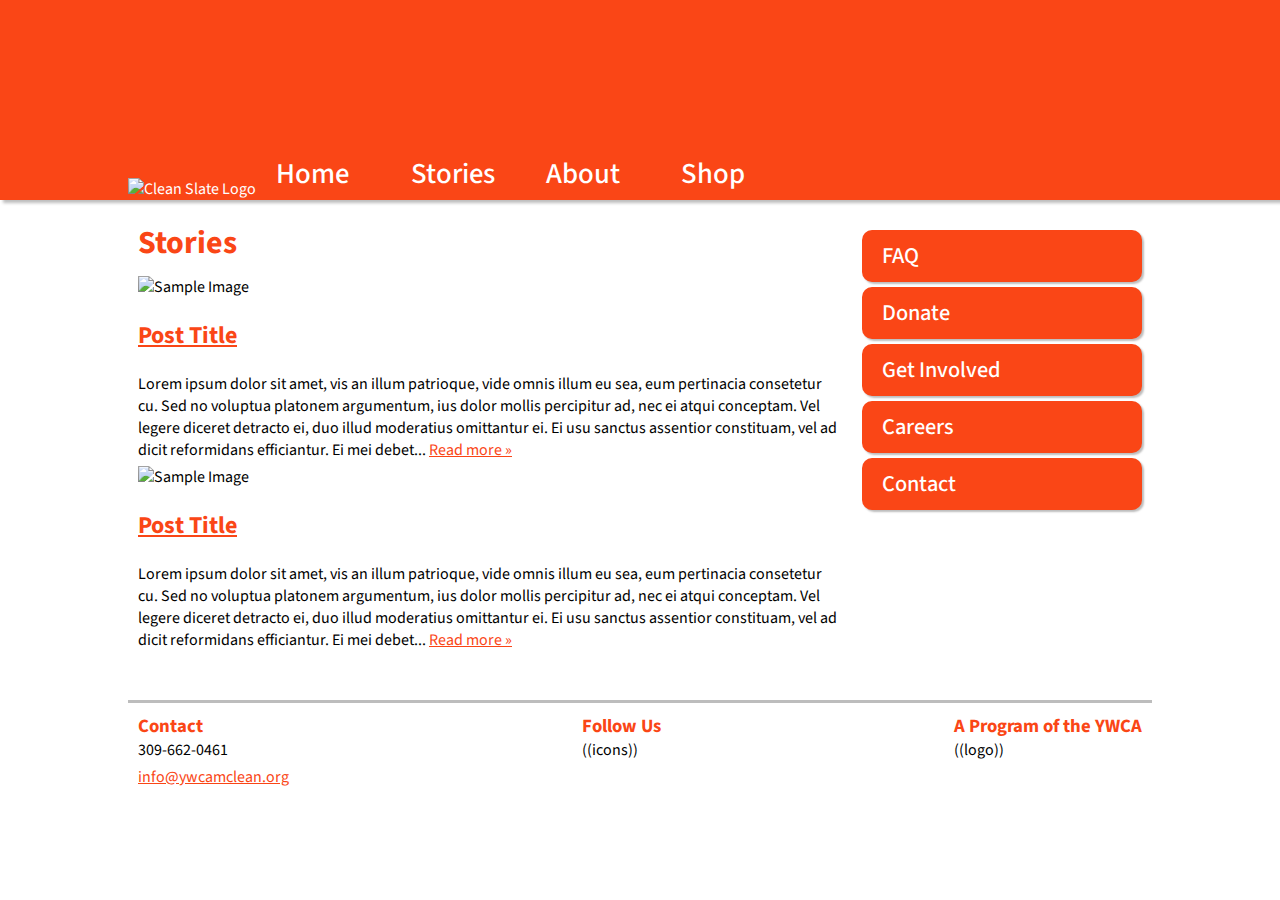
==== index.html @ 3029e35b "Changes to page content." ====
<!DOCTYPE html>
<html>

<head lang="en" dir="rtl">
  <meta charset="utf-8">
  <meta name="viewport" content="width=device-width, initial-scale=1.0">
  <meta http-equiv="x-ua-compatible" content="ie=edge">

  <!--Styles-->
  <link rel="stylesheet" type="text/css" href="styles.css">

  <!--Page Information-->
  <title>Clean Slate</title>
  <meta name="description" content="Description here.">

  <!--Favicon Link Here-->
</head>

<body>
  <header class="page_header">
    <div class="header_content page_width">
      <img src="images/logo.jpg" alt="Clean Slate Logo" />
      <nav class="header_navigation navigation_list">
        <ul>
          <li>
            <a href="javascript:void(0);">Home</a>
          </li>
          <li>
            <a href="javascript:void(0);">Stories</a>
          </li>
          <li>
            <a href="javascript:void(0);">About</a>
          </li>
          <li>
            <a href="javascript:void(0);">Shop</a>
          </li>
        </ul>
      </nav>
    </div>
  </header>
  <div class="page_body page_width">
    <main class="page_content">
      <h1>Stories</h1>
      <div class="content_preview_post">
        <div class="preview_post_image">
          <img src="images/sample_image_6x4.png" alt="Sample Image" />
        </div>
        <div class="preview_post_text">
          <h2>
            <a href="javascript:void(0);">Post Title</a>
          </h2>
          <p>Lorem ipsum dolor sit amet, vis an illum patrioque, vide omnis illum eu sea, eum pertinacia consetetur cu. Sed
            no voluptua platonem argumentum, ius dolor mollis percipitur ad, nec ei atqui conceptam. Vel legere diceret detracto
            ei, duo illud moderatius omittantur ei. Ei usu sanctus assentior constituam, vel ad dicit reformidans efficiantur.
            Ei mei debet...
            <a href="javascript:void(0);">Read&nbsp;more&nbsp;&raquo;</a>
          </p>
        </div>
      </div>
      <div class="content_preview_post">
        <div class="preview_post_image">
          <img src="images/sample_image_6x4.png" alt="Sample Image" />
        </div>
        <div class="preview_post_text">
          <h2>
            <a href="javascript:void(0);">Post Title</a>
          </h2>
          <p>Lorem ipsum dolor sit amet, vis an illum patrioque, vide omnis illum eu sea, eum pertinacia consetetur cu. Sed
            no voluptua platonem argumentum, ius dolor mollis percipitur ad, nec ei atqui conceptam. Vel legere diceret detracto
            ei, duo illud moderatius omittantur ei. Ei usu sanctus assentior constituam, vel ad dicit reformidans efficiantur.
            Ei mei debet...
            <a href="javascript:void(0);">Read&nbsp;more&nbsp;&raquo;</a>
          </p>
        </div>
      </div>
    </main>
    <aside class="page_sidebar">
      <nav class="sidebar_navigation navigation_list">
        <ul>
          <li>
            <a href="javascript:void(0);">FAQ</a>
          </li>
          <li>
            <a href="javascript:void(0);">Donate</a>
          </li>
          <li>
            <a href="javascript:void(0);">Get Involved</a>
          </li>
          <li>
            <a href="javascript:void(0);">Careers</a>
          </li>
          <li>
            <a href="javascript:void(0);">Contact</a>
          </li>
        </ul>
      </nav>
    </aside>
  </div>
  <footer class="page_footer">
    <div class="footer_content page_width">
      <section class="footer_panel">
        <h3>Contact</h3>
        <p>309-662-0461</p>
        <p>
          <a href="mailto:info@ywcamclean.org">info@ywcamclean.org</a>
        </p>
        <p></p>
      </section>
      <section class="footer_panel">
        <h3>Follow Us</h3>
        <p>((icons))</p>
      </section>
      <section class="footer_panel">
        <h3>A Program of the YWCA</h3>
        <p>((logo))</p>
      </section>
    </div>
  </footer>
</body>

</html>
---- styles.css ----
/* Fonts */
@import url('https://fonts.googleapis.com/css?family=Source+Sans+Pro');


/* General */ 

html, body {
  margin: 0;
  padding: 0;
  box-sizing: border-box;
  min-height: 100vh;
}

* {
  box-sizing: inherit;
}

:root {
  --primary_color: rgb(250,70,22);
  --primary_color_dark: rgb(175, 50, 15);
  --secondary_color: rgb(189,189,189);
}

body {
  min-width: 280px;
  font-family: 'Source Sans Pro', sans-serif;
  font-size: 16px;
  color: black;
  display: flex;
  flex-flow: column nowrap;
}

.page_width {
  max-width: 1200px;
  width: 80%;
  margin: auto;
}

h3 {
  margin: 0;
  color: var(--primary_color);
}

p {
  margin: 0 0 5px 0;
}

.page_content a, .footer_content a {
  color: var(--primary_color);
}

.page_content a:hover, .footer_content a:hover {
  text-decoration: none;
}

.page_content a:active, .footer_content a:active {
  color: var(--primary_color_dark);
}

/* Header */
.page_header {
  background-color: var(--primary_color);
  color: white;
  width: 100%;
  margin-bottom: 20px;
  display: flex;
  align-items: flex-start;
  box-shadow: 3px 3px 3px var(--secondary_color);
}

.header_content {
  min-height: 200px;
  display: flex;
  flex-flow: row nowrap;
  align-items: flex-end;
  align-content: flex-end;
  justify-content: flex-start;
}

.header_content img {
  flex: none;
}

.header_navigation {
  font-weight: 500;
}

.header_navigation ul {
  padding: 0 0 0 10px;
  font-size: 1.8rem;
  display: flex;
  flex-flow: row wrap;
  justify-content: flex-start;
}

.header_navigation ul li {
  box-sizing: inherit;
  background-color: inherit;
  min-width: 135px;
}

.header_navigation ul li a {
  padding: 5px 0 0 10px;
  border-bottom: 5px solid var(--primary_color);
  width: 100%;
}

.header_navigation ul li a:hover, .header_navigation ul li a:active {
  border-bottom: 5px solid white;
  color: inherit;
  background-color: inherit;
}

.header_navigation ul li a:active {
  background-color: var(--primary_color_dark);
}

.header_navigation ul li .selected {
  background-color: white;
  color: var(--primary_color);
  border-bottom: 5px solid var(--primary_color);
}

/* Navigation List */
.navigation_list ul {
  margin: 0;
  display: flex;
  list-style: none;
}

.navigation_list ul li a {
  display: block;
  box-sizing: inherit;
  text-decoration: none;
  color: inherit;
}

/* Page Content */
.page_body {
  display: flex;
  flex: 1;
}

.page_content h1 {
  margin: 0 0 10px 0;
  color: var(--primary_color);
}

.page_content {
  flex: 1;
  padding: 0 10px 10px 10px;
  /*width: calc(100% - 300px);*/
}

/* Sidebar */
.page_sidebar {
  flex: none;
  width: 300px;
  padding: 10px;
}

.sidebar_navigation ul {
  padding: 0;
  display: flex;
  flex-flow: column nowrap;
  font-size: 1.4rem;
  font-weight: 500;
}

.sidebar_navigation ul li {
  margin-bottom: 5px;
}

.sidebar_navigation ul li a {
  padding: 10px 20px;
  color: white;
  background-color: var(--primary_color);
  border-radius: 10px;
  box-shadow: 2px 2px 2px var(--secondary_color);
}

.sidebar_navigation ul li a:hover, .sidebar_navigation ul li a:active {
  margin-left: 10px;
}

.sidebar_navigation ul li a:active {
  background-color: var(--primary_color_dark);
}

/* Footer */
.page_footer {
  width: 100%;
}

.footer_content {
  min-height: 200px;
  border-top: 3px solid var(--secondary_color);
  display: flex;
  justify-content: space-between;
}

.footer_panel {
  padding: 10px;
}

@media all and (max-width: 1000px) {
  .page_width {
    width: 100%;
  }
}

@media all and (max-width: 800px) {
  .page_body {
    flex-flow: column nowrap;
    align-items: flex-end;
    align-content: flex-end;
  }

  .page_content {
    width: 100%;
  }
}

@media all and (max-width: 600px) {
  .footer_content {
    flex-flow: column nowrap;
  }

  .footer_panel {
    width: 100%;
  }
}

@media all and (max-width: 400px) {
  .header_content {
    flex-flow: column nowrap;
    align-items: center;
  }

  .header_navigation {
    padding-top: 5px;
    width: 100%;
  }

  .header_navigation ul {
    flex-flow: column nowrap;
    align-items: center;
    padding-left: 0;
    width: 100%;
  }

  .header_navigation ul li {
    width: 100%;
  }

  .page_sidebar {
    width: 100%;
  }
}
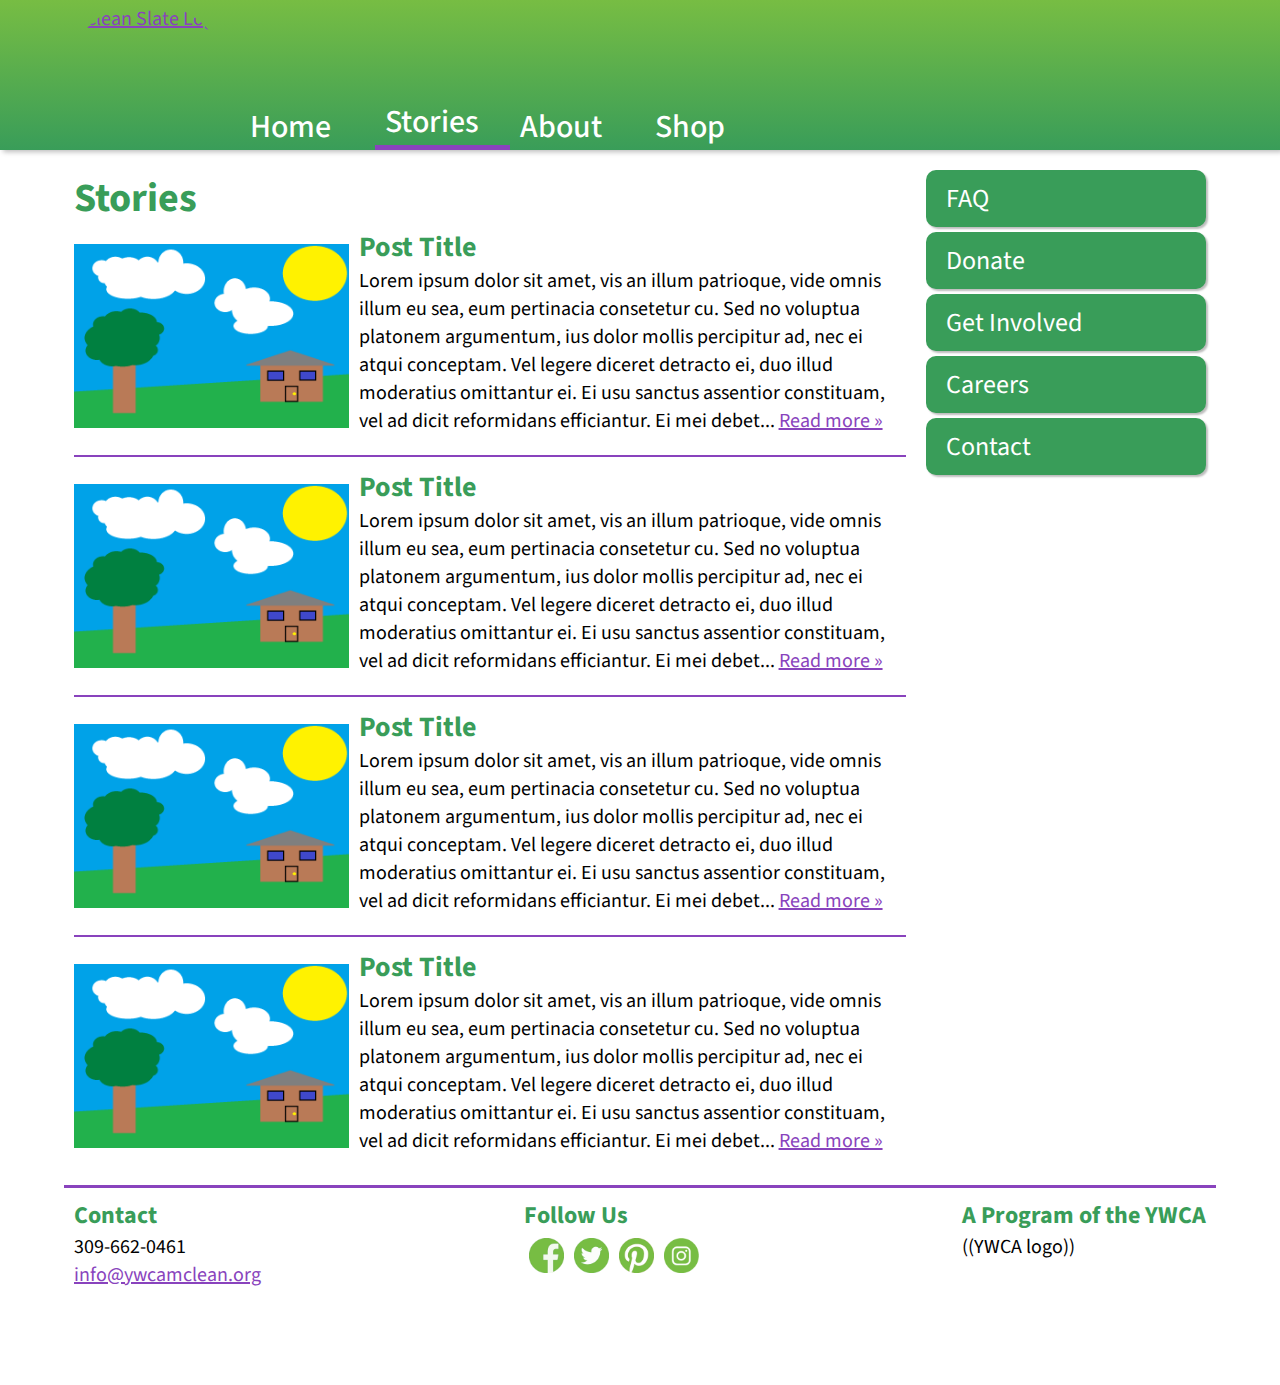
==== commit 043cb6c6: "Added Social Media Icons" ====
--- a/index.html
+++ b/index.html
@@ -2,30 +2,41 @@
 <html>
 
 <head lang="en" dir="rtl">
-  <meta charset="utf-8">
-  <meta name="viewport" content="width=device-width, initial-scale=1.0">
-  <meta http-equiv="x-ua-compatible" content="ie=edge">
+  <meta charset="utf-8" />
+  <meta name="viewport" content="width=device-width, initial-scale=1.0" />
+  <meta http-equiv="x-ua-compatible" content="ie=edge" />
 
   <!--Styles-->
-  <link rel="stylesheet" type="text/css" href="styles.css">
+  <link rel="stylesheet" type="text/css" href="styles.css" />
+
+  <script src="scripts.js"></script>
 
   <!--Page Information-->
   <title>Clean Slate</title>
-  <meta name="description" content="Description here.">
+  <meta name="description" content="Description here." />
 
   <!--Favicon Link Here-->
 </head>
 
 <body>
-  <header class="page_header">
-    <div class="header_content page_width">
-      <img src="images/logo.jpg" alt="Clean Slate Logo" />
-      <nav class="header_navigation navigation_list">
+  <header class="page-header">
+    <div class="header-content page-width">
+      <figure class="header-logo">
+        <a href="javascript:void(0);">
+          <img src="images/logo.jpg" alt="Clean Slate Logo" />
+        </a>
+      </figure>
+      <!-- Display Text if no logo -->
+      <a id="header-navigation-menu-link" href="javascript:void(0);">
+        <span class="header-menu-icon">Menu Icon</span>
+        <span id="header-menu-label" class="header-menu-label">Menu</span>
+      </a>
+      <nav id="header-navigation-menu" class="header-navigation navigation-list">
         <ul>
           <li>
             <a href="javascript:void(0);">Home</a>
           </li>
-          <li>
+          <li class="current-menu-item">
             <a href="javascript:void(0);">Stories</a>
           </li>
           <li>
@@ -38,44 +49,9 @@
       </nav>
     </div>
   </header>
-  <div class="page_body page_width">
-    <main class="page_content">
-      <h1>Stories</h1>
-      <div class="content_preview_post">
-        <div class="preview_post_image">
-          <img src="images/sample_image_6x4.png" alt="Sample Image" />
-        </div>
-        <div class="preview_post_text">
-          <h2>
-            <a href="javascript:void(0);">Post Title</a>
-          </h2>
-          <p>Lorem ipsum dolor sit amet, vis an illum patrioque, vide omnis illum eu sea, eum pertinacia consetetur cu. Sed
-            no voluptua platonem argumentum, ius dolor mollis percipitur ad, nec ei atqui conceptam. Vel legere diceret detracto
-            ei, duo illud moderatius omittantur ei. Ei usu sanctus assentior constituam, vel ad dicit reformidans efficiantur.
-            Ei mei debet...
-            <a href="javascript:void(0);">Read&nbsp;more&nbsp;&raquo;</a>
-          </p>
-        </div>
-      </div>
-      <div class="content_preview_post">
-        <div class="preview_post_image">
-          <img src="images/sample_image_6x4.png" alt="Sample Image" />
-        </div>
-        <div class="preview_post_text">
-          <h2>
-            <a href="javascript:void(0);">Post Title</a>
-          </h2>
-          <p>Lorem ipsum dolor sit amet, vis an illum patrioque, vide omnis illum eu sea, eum pertinacia consetetur cu. Sed
-            no voluptua platonem argumentum, ius dolor mollis percipitur ad, nec ei atqui conceptam. Vel legere diceret detracto
-            ei, duo illud moderatius omittantur ei. Ei usu sanctus assentior constituam, vel ad dicit reformidans efficiantur.
-            Ei mei debet...
-            <a href="javascript:void(0);">Read&nbsp;more&nbsp;&raquo;</a>
-          </p>
-        </div>
-      </div>
-    </main>
-    <aside class="page_sidebar">
-      <nav class="sidebar_navigation navigation_list">
+  <div class="page-body page-width">
+    <aside class="page-sidebar">
+      <nav class="sidebar-navigation navigation-list">
         <ul>
           <li>
             <a href="javascript:void(0);">FAQ</a>
@@ -95,10 +71,85 @@
         </ul>
       </nav>
     </aside>
+    <main class="page-content">
+      <h1>Stories</h1>
+      <article class="content-preview-post">
+        <figure class="preview-post-image">
+          <a href="javascript:void(0);">
+            <img src="images/sample-image-6x4.png" alt="Sample Image" />
+          </a>
+        </figure>
+        <section class="preview-post-text">
+          <h2>
+            <a href="javascript:void(0);">Post Title</a>
+          </h2>
+          <p>Lorem ipsum dolor sit amet, vis an illum patrioque, vide omnis illum eu sea, eum pertinacia consetetur cu. Sed
+            no voluptua platonem argumentum, ius dolor mollis percipitur ad, nec ei atqui conceptam. Vel legere diceret detracto
+            ei, duo illud moderatius omittantur ei. Ei usu sanctus assentior constituam, vel ad dicit reformidans efficiantur.
+            Ei mei debet...
+            <a href="javascript:void(0);">Read&nbsp;more&nbsp;&raquo;</a>
+          </p>
+        </section>
+      </article>
+      <article class="content-preview-post">
+        <figure class="preview-post-image">
+          <a href="javascript:void(0);">
+            <img src="images/sample-image-6x4.png" alt="Sample Image" />
+          </a>
+        </figure>
+        <section class="preview-post-text">
+          <h2>
+            <a href="javascript:void(0);">Post Title</a>
+          </h2>
+          <p>Lorem ipsum dolor sit amet, vis an illum patrioque, vide omnis illum eu sea, eum pertinacia consetetur cu. Sed
+            no voluptua platonem argumentum, ius dolor mollis percipitur ad, nec ei atqui conceptam. Vel legere diceret detracto
+            ei, duo illud moderatius omittantur ei. Ei usu sanctus assentior constituam, vel ad dicit reformidans efficiantur.
+            Ei mei debet...
+            <a href="javascript:void(0);">Read&nbsp;more&nbsp;&raquo;</a>
+          </p>
+        </section>
+      </article>
+      <article class="content-preview-post">
+        <figure class="preview-post-image">
+          <a href="javascript:void(0);">
+            <img src="images/sample-image-6x4.png" alt="Sample Image" />
+          </a>
+        </figure>
+        <section class="preview-post-text">
+          <h2>
+            <a href="javascript:void(0);">Post Title</a>
+          </h2>
+          <p>Lorem ipsum dolor sit amet, vis an illum patrioque, vide omnis illum eu sea, eum pertinacia consetetur cu. Sed
+            no voluptua platonem argumentum, ius dolor mollis percipitur ad, nec ei atqui conceptam. Vel legere diceret detracto
+            ei, duo illud moderatius omittantur ei. Ei usu sanctus assentior constituam, vel ad dicit reformidans efficiantur.
+            Ei mei debet...
+            <a href="javascript:void(0);">Read&nbsp;more&nbsp;&raquo;</a>
+          </p>
+        </section>
+      </article>
+      <article class="content-preview-post">
+        <figure class="preview-post-image">
+          <a href="javascript:void(0);">
+            <img src="images/sample-image-6x4.png" alt="Sample Image" />
+          </a>
+        </figure>
+        <section class="preview-post-text">
+          <h2>
+            <a href="javascript:void(0);">Post Title</a>
+          </h2>
+          <p>Lorem ipsum dolor sit amet, vis an illum patrioque, vide omnis illum eu sea, eum pertinacia consetetur cu. Sed
+            no voluptua platonem argumentum, ius dolor mollis percipitur ad, nec ei atqui conceptam. Vel legere diceret detracto
+            ei, duo illud moderatius omittantur ei. Ei usu sanctus assentior constituam, vel ad dicit reformidans efficiantur.
+            Ei mei debet...
+            <a href="javascript:void(0);">Read&nbsp;more&nbsp;&raquo;</a>
+          </p>
+        </section>
+      </article>
+    </main>
   </div>
-  <footer class="page_footer">
-    <div class="footer_content page_width">
-      <section class="footer_panel">
+  <footer class="page-footer">
+    <div class="footer-content page-width">
+      <section class="footer-section">
         <h3>Contact</h3>
         <p>309-662-0461</p>
         <p>
@@ -106,13 +157,34 @@
         </p>
         <p></p>
       </section>
-      <section class="footer_panel">
+      <section class="footer-section">
         <h3>Follow Us</h3>
-        <p>((icons))</p>
+        <ul class="footer-icons-list">
+          <li class="footer-icon">
+            <a href="javascript:void(0);">
+              <img src="./images/social-media/facebook-icon.png" alt="Facebook">
+            </a>
+          </li>
+          <li class="footer-icon">
+            <a href="javascript:void(0);">
+              <img src="./images/social-media/twitter-icon.png" alt="Twitter">
+            </a>
+          </li>
+          <li class="footer-icon">
+            <a href="javascript:void(0);">
+              <img src="./images/social-media/pinterest-icon.png" alt="Twitter">
+            </a>
+          </li>
+          <li class="footer-icon">
+            <a href="javascript:void(0);">
+              <img src="./images/social-media/instagram-icon.png" alt="Twitter">
+            </a>
+          </li>
+        </ul>
       </section>
-      <section class="footer_panel">
+      <section class="footer-section">
         <h3>A Program of the YWCA</h3>
-        <p>((logo))</p>
+        <p>((YWCA logo))</p>
       </section>
     </div>
   </footer>
--- a/styles.css
+++ b/styles.css
@@ -1,259 +1,443 @@
 /* Fonts */
+
 @import url('https://fonts.googleapis.com/css?family=Source+Sans+Pro');
-
-
-/* General */ 
-
-html, body {
-  margin: 0;
+/* Colors */
+
+:root {
+  --dark-color: rgb(0, 0, 0);
+  --gray-color: rgb(189, 189, 189);
+  --light-color: rgb(255, 255, 255);
+  --primary-color: rgb(119, 189, 67);
+  --primary-color-active: rgb(88, 137, 50);
+  --secondary-color: rgb(57, 157, 89);
+  --secondary-color-active: rgb(43, 118, 67);
+  --tertiary-color: rgb(137, 67, 189);
+  --tertiary-color-active: rgb(152, 91, 197);
+}
+
+/* General */
+html,
+body {
+  background-color: var(--white-color);
+  box-sizing: border-box;
+  color: var(--dark-color);
+  font-size: 20px;
+  margin: 0;
+  min-height: 100vh;
   padding: 0;
-  box-sizing: border-box;
-  min-height: 100vh;
 }
 
 * {
   box-sizing: inherit;
 }
 
-:root {
-  --primary_color: rgb(250,70,22);
-  --primary_color_dark: rgb(175, 50, 15);
-  --secondary_color: rgb(189,189,189);
-}
-
 body {
+  display: flex;
+  flex-flow: column nowrap;
+  font-family: 'Source Sans Pro', sans-serif;
   min-width: 280px;
-  font-family: 'Source Sans Pro', sans-serif;
-  font-size: 16px;
-  color: black;
-  display: flex;
-  flex-flow: column nowrap;
-}
-
-.page_width {
+}
+
+.page-width {
+  margin: auto;
   max-width: 1200px;
-  width: 80%;
-  margin: auto;
+  width: 90%;
+}
+
+h1 {
+  color: var(--secondary-color);
+  font-size: 2rem;
+  margin: 0;
+}
+
+h2,
+h2 a {
+  color: var(--secondary-color) !important;
+  font-size: 1.4rem;
+  margin: 0;
+  text-decoration: none;
 }
 
 h3 {
-  margin: 0;
-  color: var(--primary_color);
+  color: var(--secondary-color);
+  font-size: 1.2rem;
+  margin: 0;
 }
 
 p {
-  margin: 0 0 5px 0;
-}
-
-.page_content a, .footer_content a {
-  color: var(--primary_color);
-}
-
-.page_content a:hover, .footer_content a:hover {
+  margin: 0 0 10px 0;
+}
+
+figure {
+  display: block;
+  margin: 0;
+  padding: 0;
+}
+
+img {
+  display: block;
+  height: auto;
+  max-width: 100%;
+}
+
+a {
+  color: var(--tertiary-color);
+}
+
+a:active {
+  color: var(--tertiary-color-active);
+}
+
+a:focus {
+  outline: 1px dashed var(--gray-color);
+}
+
+a:hover {
   text-decoration: none;
 }
 
-.page_content a:active, .footer_content a:active {
-  color: var(--primary_color_dark);
-}
-
 /* Header */
-.page_header {
-  background-color: var(--primary_color);
-  color: white;
+.page-header {
+  align-items: flex-start;
+  background-color: var(--primary-color);
+  background: linear-gradient(to top, var(--secondary-color), var(--primary-color));
+  box-shadow: 3px 2px 5px var(--gray-color);
+  color: var(--light-color);
+  display: flex;
+  margin-bottom: 20px;
   width: 100%;
-  margin-bottom: 20px;
-  display: flex;
-  align-items: flex-start;
-  box-shadow: 3px 3px 3px var(--secondary_color);
-}
-
-.header_content {
-  min-height: 200px;
-  display: flex;
-  flex-flow: row nowrap;
+}
+
+.header-content {
   align-items: flex-end;
   align-content: flex-end;
+  display: flex;
+  flex-flow: row nowrap;
   justify-content: flex-start;
-}
-
-.header_content img {
+  min-height: 75px;
+}
+
+.header-logo {
   flex: none;
 }
 
-.header_navigation {
+.header-logo img {
+  border: 5px solid transparent;
+  border-radius: 150px;
+  height: 150px;
+  width: auto;
+}
+
+.header-navigation {
   font-weight: 500;
 }
 
-.header_navigation ul {
+.header-navigation ul {
+  align-items: flex-end;
+  display: flex;
+  flex-flow: row wrap;
+  font-size: 1.6rem;
+  justify-content: flex-start;
   padding: 0 0 0 10px;
-  font-size: 1.8rem;
-  display: flex;
-  flex-flow: row wrap;
-  justify-content: flex-start;
-}
-
-.header_navigation ul li {
+}
+
+.header-navigation ul li {
+  background-color: inherit;
   box-sizing: inherit;
+  min-width: 135px;
+}
+
+.header-navigation ul li a {
+  border-bottom: 0px solid var(--tertiary-color);
+  padding: 5px 0 0 10px;
+  transition: border-bottom .2s;
+  width: 100%;
+}
+
+.header-navigation ul li a:hover,
+.header-navigation ul li a:active {
   background-color: inherit;
-  min-width: 135px;
-}
-
-.header_navigation ul li a {
-  padding: 5px 0 0 10px;
-  border-bottom: 5px solid var(--primary_color);
+  border-bottom: 5px solid var(--tertiary-color);
+  color: inherit;
+}
+
+.header-navigation ul li a:active {
+  background-color: rgba(0, 0, 0, 0.08);
+}
+
+.header-navigation ul li.current-menu-item a,
+.header-navigation ul li.current-menu-item a:hover,
+.header-navigation ul li.current-menu-item a:active {
+  border-bottom: 5px solid var(--tertiary-color);
+}
+
+/*Header Menu Link (Mobile)*/
+#header-navigation-menu-link {
+  align-items: center;
+  color: white;
+  display: none;
+  font-size: 48px;
+  margin: 10px 0 0 10px;
+  text-decoration: none;
+}
+
+.header-menu-label {
+  color: inherit;
+  display: block;
+  font-size: .6em;
+  padding-left: 5px;
+}
+
+.header-menu-icon {
+  background-color: transparent;
+  border: 2px solid white;
+  border-radius: .2em;
+  box-sizing: border-box;
+  color: inherit;
+  display: block;
+  font-size: 1em;
+  height: 1em;
+  overflow: hidden;
+  position: relative;
+  text-indent: 1em;
+  width: 1em;
+}
+
+.header-menu-icon::before {
+  background-color: white;
+  border-radius: .2em;
+  box-shadow: 0 .2em 0 white, 0 .4em 0 white;
+  content: '';
+  display: block;
+  height: .1em;
+  left: 0;
+  margin: auto;
+  position: absolute;
+  right: 0;
+  top: .2em;
+  width: .6em;
+}
+
+/* Navigation List */
+.navigation-list ul {
+  display: flex;
+  list-style: none;
+  margin: 0;
+}
+
+.navigation-list ul li a {
+  box-sizing: inherit;
+  color: inherit;
+  display: block;
+  text-decoration: none;
+}
+
+/* Page Content */
+.page-body {
+  display: flex;
+  flex: 1;
+  flex-flow: row-reverse nowrap;
+}
+
+.page-content {
+  flex: 1;
+  padding: 0 10px 0px 10px;
+}
+
+.content-featured-image {
+  margin-bottom: 5px;
   width: 100%;
 }
 
-.header_navigation ul li a:hover, .header_navigation ul li a:active {
-  border-bottom: 5px solid white;
-  color: inherit;
-  background-color: inherit;
-}
-
-.header_navigation ul li a:active {
-  background-color: var(--primary_color_dark);
-}
-
-.header_navigation ul li .selected {
-  background-color: white;
-  color: var(--primary_color);
-  border-bottom: 5px solid var(--primary_color);
-}
-
-/* Navigation List */
-.navigation_list ul {
-  margin: 0;
-  display: flex;
+/* Post Loop */
+.content-preview-post {
+  align-items: center;
+  border-bottom: 2px solid var(--tertiary-color);
+  display: flex;
+  flex-flow: row nowrap;
+  margin-bottom: 10px;
+  padding-bottom: 10px;
+}
+
+.content-preview-post:last-of-type {
+  border-bottom: none;
+  margin-bottom: 0;
+  padding-bottom: 0;
+}
+
+.preview-post-image {
+  flex: none;
+  min-width: 250px;
+  width: 33%;
+}
+
+.preview-post-text {
+  flex: 1;
+  padding-left: 10px;
+}
+
+/* Sidebar */
+.page-sidebar {
+  flex: none;
+  padding: 0 10px 0 10px;
+  width: 300px;
+}
+
+.sidebar-navigation ul {
+  display: flex;
+  flex-flow: column nowrap;
+  font-size: 1.3rem;
+  padding: 0;
+}
+
+.sidebar-navigation ul li {
+  margin-bottom: 5px;
+}
+
+.sidebar-navigation ul li a {
+  background-color: var(--secondary-color);
+  border-radius: 10px;
+  box-shadow: 2px 2px 2px var(--gray-color);
+  color: var(--light-color);
+  padding: 10px 20px;
+  transition: padding-left .2s;
+}
+
+.sidebar-navigation ul li.current-menu-item a,
+.sidebar-navigation ul li a:hover,
+.sidebar-navigation ul li a:active {
+  padding-left: calc(8% + 20px);
+}
+
+.sidebar-navigation ul li a:active {
+  background-color: var(--secondary-color-active);
+}
+
+/* Footer */
+.page-footer p {
+  margin: 0;
+}
+
+.page-footer li {
   list-style: none;
 }
 
-.navigation_list ul li a {
-  display: block;
-  box-sizing: inherit;
-  text-decoration: none;
-  color: inherit;
-}
-
-/* Page Content */
-.page_body {
-  display: flex;
-  flex: 1;
-}
-
-.page_content h1 {
-  margin: 0 0 10px 0;
-  color: var(--primary_color);
-}
-
-.page_content {
-  flex: 1;
-  padding: 0 10px 10px 10px;
-  /*width: calc(100% - 300px);*/
-}
-
-/* Sidebar */
-.page_sidebar {
-  flex: none;
-  width: 300px;
+.page-footer {
+  margin-top: 20px;
+  width: 100%;
+}
+
+.footer-content {
+  border-top: 3px solid var(--tertiary-color);
+  display: flex;
+  justify-content: space-between;
+  min-height: 200px;
+}
+
+.footer-section {
   padding: 10px;
 }
 
-.sidebar_navigation ul {
+.footer-icons-list {
+  display: flex;
+  flex-flow: row nowrap;
+  list-style: none;
   padding: 0;
-  display: flex;
-  flex-flow: column nowrap;
-  font-size: 1.4rem;
-  font-weight: 500;
-}
-
-.sidebar_navigation ul li {
-  margin-bottom: 5px;
-}
-
-.sidebar_navigation ul li a {
-  padding: 10px 20px;
-  color: white;
-  background-color: var(--primary_color);
-  border-radius: 10px;
-  box-shadow: 2px 2px 2px var(--secondary_color);
-}
-
-.sidebar_navigation ul li a:hover, .sidebar_navigation ul li a:active {
-  margin-left: 10px;
-}
-
-.sidebar_navigation ul li a:active {
-  background-color: var(--primary_color_dark);
-}
-
-/* Footer */
-.page_footer {
-  width: 100%;
-}
-
-.footer_content {
-  min-height: 200px;
-  border-top: 3px solid var(--secondary_color);
-  display: flex;
-  justify-content: space-between;
-}
-
-.footer_panel {
-  padding: 10px;
+  margin: 5px 0 0 5px;
+}
+
+.footer-icon {
+  margin: 0 5px;
+}
+
+.footer-icon:first-of-type {
+  margin-left: 0;
+}
+
+.footer-icon:last-of-type {
+  margin-right: 0;
+}
+
+.footer-icon a img {
+  width: 35px;
+  height: 35px;
+}
+
+/* Media Queries */
+@media all and (max-width: 1200px) {
+  .page-width {
+    width: 100%;
+  }
 }
 
 @media all and (max-width: 1000px) {
-  .page_width {
-    width: 100%;
-  }
-}
-
-@media all and (max-width: 800px) {
-  .page_body {
-    flex-flow: column nowrap;
+  .page-body {
     align-items: flex-end;
     align-content: flex-end;
-  }
-
-  .page_content {
-    width: 100%;
+    flex-flow: column-reverse nowrap;
+  }
+  .page-content {
+    flex: none;
+    margin-bottom: 20px;
+    width: 100%;
+  }
+  .page-sidebar {
+    flex: 1;
+  }
+}
+
+@media all and (max-width: 800px) {
+  .header-content {
+    align-items: center;
+    flex-flow: column nowrap;
+    padding-bottom: 10px;
+  }
+  .header-logo {
+    align-self: flex-center;
+  }
+  .header-navigation {
+    display: none;
+    padding: 0 10px;
+    width: 100%;
+  }
+  .header-navigation ul {
+    align-items: center;
+    flex-flow: column nowrap;
+    padding-left: 0;
+    width: 100%;
+  }
+  .header-navigation ul li {
+    width: 100%;
+  }
+  .header-navigation ul li a,
+  .header-navigation ul li a:hover,
+  .header-navigation ul li a:active {
+    border-bottom: 2px solid var(--light-color) !important;
+  }
+  #header-navigation-menu-link {
+    align-self: flex-start;
+    display: flex;
+    flex-flow: row nowrap;
   }
 }
 
 @media all and (max-width: 600px) {
-  .footer_content {
+  .content-preview-post {
     flex-flow: column nowrap;
   }
-
-  .footer_panel {
+  .preview-post-image {
+    width: 100%;
+  }
+  .footer-content {
+    flex-flow: column nowrap;
+  }
+  .footer-section {
     width: 100%;
   }
 }
 
 @media all and (max-width: 400px) {
-  .header_content {
-    flex-flow: column nowrap;
-    align-items: center;
-  }
-
-  .header_navigation {
-    padding-top: 5px;
-    width: 100%;
-  }
-
-  .header_navigation ul {
-    flex-flow: column nowrap;
-    align-items: center;
-    padding-left: 0;
-    width: 100%;
-  }
-
-  .header_navigation ul li {
-    width: 100%;
-  }
-
-  .page_sidebar {
+  .page-sidebar {
     width: 100%;
   }
 }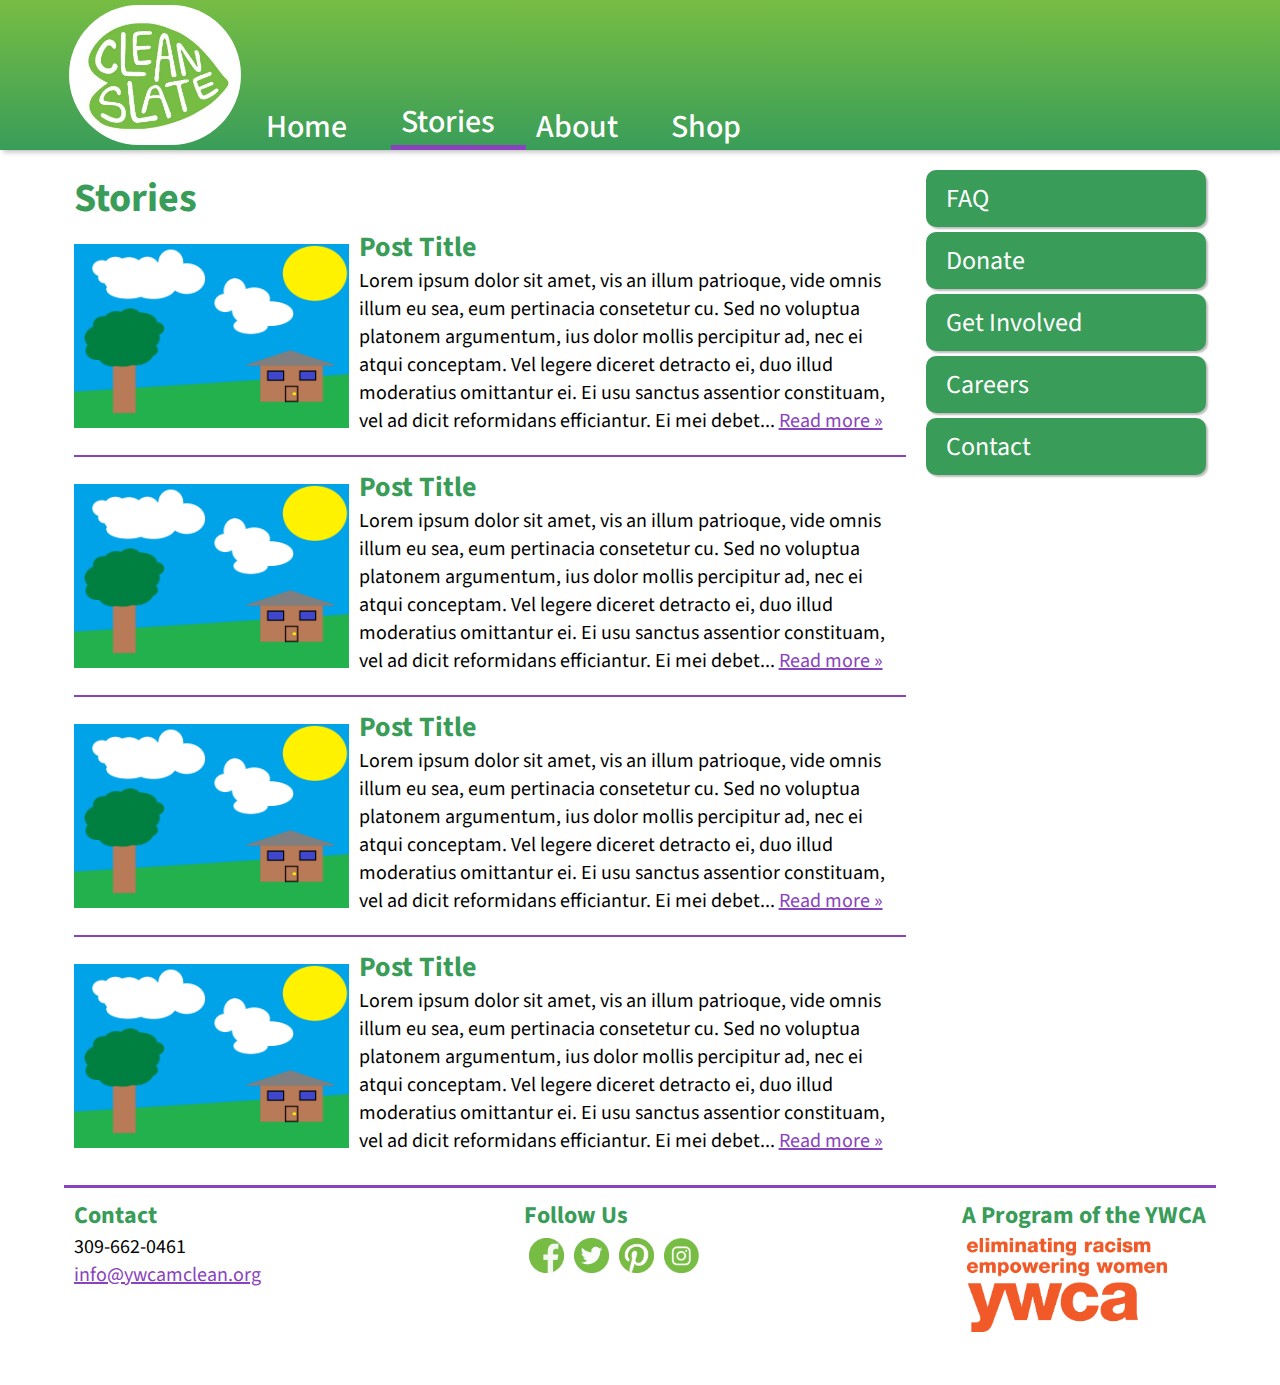
==== commit 7f405636: "Added YWCA logo to footer." ====
--- a/index.html
+++ b/index.html
@@ -23,7 +23,7 @@
     <div class="header-content page-width">
       <figure class="header-logo">
         <a href="javascript:void(0);">
-          <img src="images/logo.jpg" alt="Clean Slate Logo" />
+          <img src="images/cleanslate-logo.jpg" alt="Clean Slate Logo" />
         </a>
       </figure>
       <!-- Display Text if no logo -->
@@ -184,7 +184,11 @@
       </section>
       <section class="footer-section">
         <h3>A Program of the YWCA</h3>
-        <p>((YWCA logo))</p>
+        <figure class="footer-logo">
+          <a href="javascript:void(0)">
+            <img src="images/ywca-logo.gif" alt="YWCA Logo">
+          </a>
+        </figure>
       </section>
     </div>
   </footer>
--- a/styles.css
+++ b/styles.css
@@ -1,8 +1,7 @@
 /* Fonts */
-
 @import url('https://fonts.googleapis.com/css?family=Source+Sans+Pro');
+
 /* Colors */
-
 :root {
   --dark-color: rgb(0, 0, 0);
   --gray-color: rgb(189, 189, 189);
@@ -363,6 +362,16 @@
   height: 35px;
 }
 
+.footer-logo {
+  margin: 5px 0 0 5px;
+}
+
+.footer-logo a img,
+.footer-logo img {
+  height: auto;
+  width: 200px;
+}
+
 /* Media Queries */
 @media all and (max-width: 1200px) {
   .page-width {
